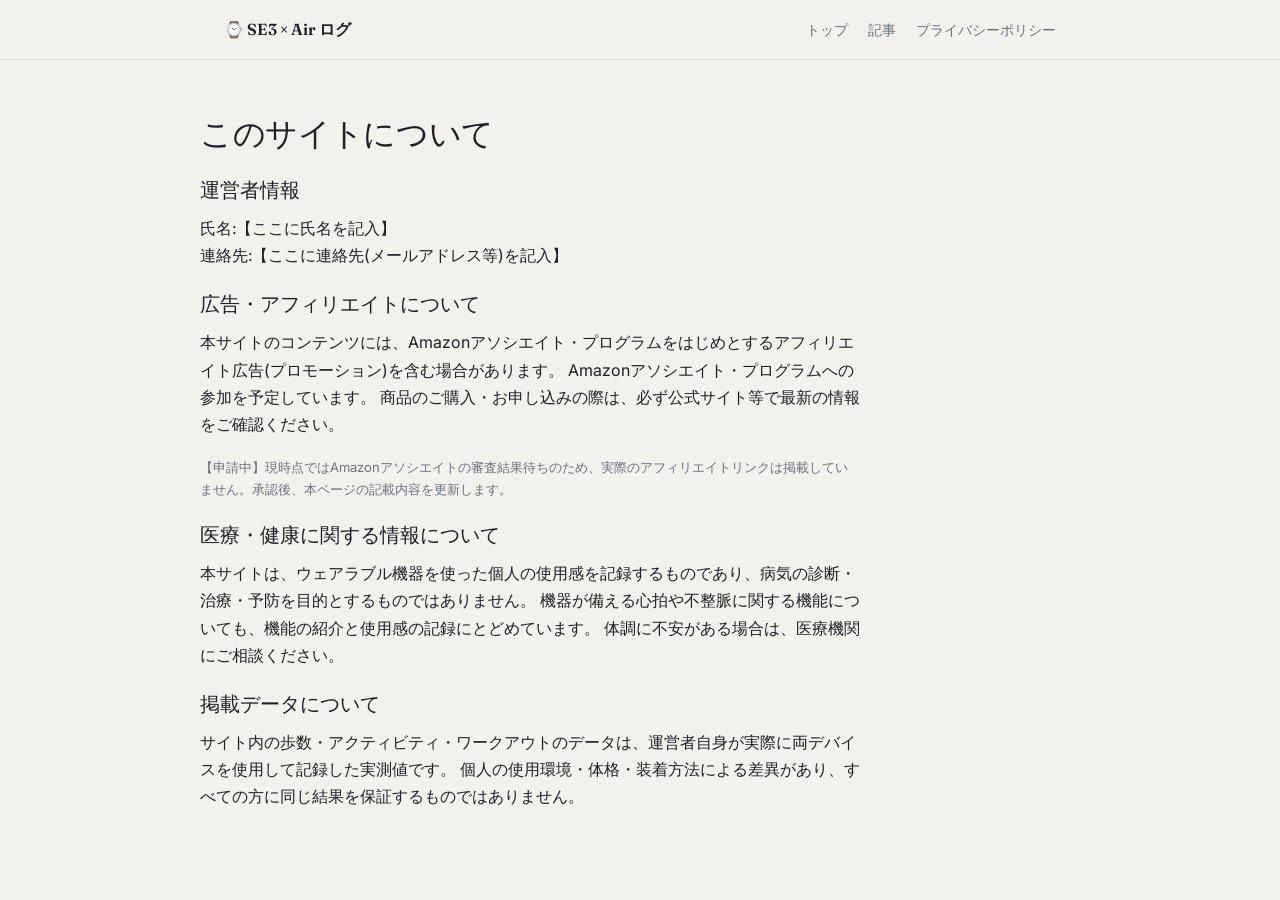
==== about.html @ 6115fcf7 "Initial commit: SE3 x Air comparison site with article build system - Static site (index/about/priva" ====
<!DOCTYPE html>
<html lang="ja">
<head>
<meta charset="UTF-8">
<meta name="viewport" content="width=device-width, initial-scale=1">
<title>このサイトについて | SE3 × Air ログ</title>
<meta name="description" content="SE3 × Air ログの運営者情報、広告・アフィリエイトについて、掲載データの扱いについて。">
<link rel="canonical" href="%SITE_URL%/about.html">
<link href="https://fonts.googleapis.com/css2?family=Fraunces:opsz,wght@9..144,500&family=Inter:wght@400;500;600&display=swap" rel="stylesheet">
<link rel="stylesheet" href="assets/style.css">
</head>
<body>
<nav class="site-nav">
  <div class="wrap">
    <a class="brand" href="index.html">⌚ SE3 × Air ログ</a>
    <div class="links"><a href="index.html">トップ</a><a href="articles/">記事</a><a href="privacy.html">プライバシーポリシー</a></div>
  </div>
</nav>
<div class="wrap" style="padding:56px 0;">
  <h1 class="title" style="font-size:32px;">このサイトについて</h1>

  <div class="review-block">
    <!--
      TODO(運営者が後で自分で記入する):
      下の【ここに氏名を記入】【ここに連絡先…】を、実際の氏名(または屋号)と連絡先に書き換える。
      Amazonアソシエイトの審査でも、運営者情報の記載は確認される項目。
      このページはGitHub(公開リポジトリ)に載るため、書いた内容は誰でも見られる点に注意。
      連絡先は、公開して問題ないメールアドレスやお問い合わせフォームにすること。
    -->
    <h2 class="section-title" style="font-size:20px;">運営者情報</h2>
    <p>
      氏名:【ここに氏名を記入】<br>
      連絡先:【ここに連絡先(メールアドレス等)を記入】
    </p>

    <h2 class="section-title" style="font-size:20px;">広告・アフィリエイトについて</h2>
    <p>
      本サイトのコンテンツには、Amazonアソシエイト・プログラムをはじめとするアフィリエイト広告(プロモーション)を含む場合があります。
      Amazonアソシエイト・プログラムへの参加を予定しています。
      <!-- TODO: 審査に通過したら、次の一文に差し替える:
      「本サイトは、Amazon.co.jpを宣伝しリンクすることによってサイトが紹介料を獲得できるように設計されたアフィリエイトプログラムである、Amazonアソシエイト・プログラムの参加者です。」 -->
      商品のご購入・お申し込みの際は、必ず公式サイト等で最新の情報をご確認ください。
    </p>
    <p style="color:var(--text-dim); font-size:13px;">
      【申請中】現時点ではAmazonアソシエイトの審査結果待ちのため、実際のアフィリエイトリンクは掲載していません。承認後、本ページの記載内容を更新します。
    </p>

    <h2 class="section-title" style="font-size:20px;">医療・健康に関する情報について</h2>
    <p>
      本サイトは、ウェアラブル機器を使った個人の使用感を記録するものであり、病気の診断・治療・予防を目的とするものではありません。
      機器が備える心拍や不整脈に関する機能についても、機能の紹介と使用感の記録にとどめています。
      体調に不安がある場合は、医療機関にご相談ください。
    </p>

    <h2 class="section-title" style="font-size:20px;">掲載データについて</h2>
    <p>
      サイト内の歩数・アクティビティ・ワークアウトのデータは、運営者自身が実際に両デバイスを使用して記録した実測値です。
      個人の使用環境・体格・装着方法による差異があり、すべての方に同じ結果を保証するものではありません。
    </p>
  </div>
</div>
</body>
</html>
---- assets/style.css ----
:root {
  --bg: #12151A;
  --bg-raise: #1A1E25;
  --card: #1D222A;
  --line: #2B313B;
  --text: #EAEDF2;
  --text-dim: #9CA6B4;
  --accent-watch: #8FA8C7;
  --accent-air: #B98BD9;
  --accent-good: #7FBF9E;
  --accent-warn: #D6A24A;
}
@media (prefers-color-scheme: light) {
  :root:not([data-theme="dark"]) {
    --bg: #F3F1EC;
    --bg-raise: #FFFFFF;
    --card: #FFFFFF;
    --line: #DEDAD1;
    --text: #1D2026;
    --text-dim: #6B7280;
  }
}
:root[data-theme="light"] {
  --bg: #F3F1EC; --bg-raise: #FFFFFF; --card: #FFFFFF; --line: #DEDAD1; --text: #1D2026; --text-dim: #6B7280;
}
* { box-sizing: border-box; }
html { scroll-behavior: smooth; }
body {
  margin: 0;
  background: var(--bg);
  color: var(--text);
  font-family: 'Inter', system-ui, -apple-system, sans-serif;
  line-height: 1.7;
  -webkit-font-smoothing: antialiased;
}
a { color: var(--accent-watch); }
.wrap { max-width: 880px; margin: 0 auto; padding: 0 24px; }

/* ---- 広告表示バナー(景品表示法対応) ---- */
.ad-banner {
  background: var(--bg-raise);
  border-bottom: 1px solid var(--line);
  font-size: 12.5px;
  color: var(--text-dim);
  text-align: center;
  padding: 8px 16px;
}

nav.site-nav {
  border-bottom: 1px solid var(--line);
  padding: 16px 0;
}
nav.site-nav .wrap { display: flex; justify-content: space-between; align-items: center; }
nav.site-nav .brand { font-family: 'Fraunces', serif; font-weight: 600; font-size: 16px; text-decoration: none; color: var(--text); }
nav.site-nav .links a { color: var(--text-dim); text-decoration: none; font-size: 14px; margin-left: 20px; }
nav.site-nav .links a:hover { color: var(--text); }

header.hero { padding: 64px 0 48px; border-bottom: 1px solid var(--line); }
.eyebrow { font-size: 14px; color: var(--text-dim); margin: 0 0 18px; }
h1.title {
  font-family: 'Fraunces', serif; font-weight: 500;
  font-size: clamp(30px, 6vw, 50px); line-height: 1.15; letter-spacing: -0.01em;
  margin: 0 0 20px; max-width: 15ch;
}
.lede { font-size: 17px; color: var(--text-dim); max-width: 62ch; margin: 0 0 40px; }
.price-row { display: flex; flex-wrap: wrap; gap: 32px; align-items: center; }
.price-stat .num { font-family: 'Fraunces', serif; font-size: 38px; font-weight: 500; }
.price-stat .num.watch { color: var(--accent-watch); }
.price-stat .num.air { color: var(--accent-air); }
.price-stat .label { font-size: 13px; color: var(--text-dim); margin-top: 4px; }
.price-stat .plus, .price-stat .lt { font-family: 'Fraunces', serif; font-size: 26px; color: var(--text-dim); }

section { padding: 56px 0; border-bottom: 1px solid var(--line); }
section:last-of-type { border-bottom: none; }
h2.section-title { font-family: 'Fraunces', serif; font-weight: 500; font-size: 25px; margin: 0 0 8px; }
.section-sub { color: var(--text-dim); font-size: 15px; margin: 0 0 32px; max-width: 60ch; }

.device-grid { display: grid; grid-template-columns: 1fr 1fr; gap: 20px; }
@media (max-width: 620px) { .device-grid { grid-template-columns: 1fr; } }
.device-card { background: var(--card); border: 1px solid var(--line); border-radius: 4px; padding: 28px; }
.device-card .dot { display: inline-block; width: 8px; height: 8px; border-radius: 50%; margin-right: 8px; }
.device-card.watch .dot { background: var(--accent-watch); }
.device-card.air .dot { background: var(--accent-air); }
.device-card h3 { font-size: 18px; margin: 0 0 4px; font-weight: 600; }
.device-card .price { font-size: 22px; font-family: 'Fraunces', serif; margin: 4px 0 20px; }
.spec-row { display: flex; justify-content: space-between; gap: 16px; padding: 10px 0; border-top: 1px solid var(--line); font-size: 14px; }
.spec-row .k { color: var(--text-dim); flex-shrink: 0; }
.spec-row .v { text-align: right; }

.affiliate-btn {
  display: inline-block; margin-top: 20px; padding: 10px 18px;
  border: 1px solid var(--line); border-radius: 3px; font-size: 13px;
  color: var(--text); text-decoration: none; opacity: 0.5;
}
.affiliate-btn::after { content: "(準備中)"; color: var(--text-dim); margin-left: 6px; font-size: 11px; }

.price-chart-wrap, .card-box { margin-top: 32px; background: var(--card); border: 1px solid var(--line); border-radius: 4px; padding: 24px; }

.empty-state { background: var(--bg-raise); border: 1px dashed var(--line); border-radius: 4px; padding: 32px 28px; color: var(--text-dim); font-size: 14px; }
.empty-state strong { color: var(--text); display: block; margin-bottom: 6px; font-size: 15px; }

table.compare-table { width: 100%; border-collapse: collapse; font-size: 14px; }
table.compare-table th, table.compare-table td { text-align: left; padding: 10px 12px; border-bottom: 1px solid var(--line); }
table.compare-table th { color: var(--text-dim); font-weight: 500; font-size: 13px; }
.table-scroll { overflow-x: auto; }

.review-block { max-width: 66ch; }
.review-block p { margin: 0 0 18px; }
.log-entry { display: flex; gap: 16px; padding: 16px 0; border-top: 1px solid var(--line); }
.log-entry .date { color: var(--text-dim); font-size: 13px; flex-shrink: 0; width: 84px; }

footer.site-footer { padding: 40px 0 80px; color: var(--text-dim); font-size: 13px; }
footer.site-footer a { color: var(--text-dim); text-decoration: underline; }
canvas { max-width: 100%; }

/* ---- 記事ページ(scripts/build_site.py が生成) ---- */
.article { padding: 48px 0 24px; max-width: 66ch; }
.article .meta { color: var(--text-dim); font-size: 13px; margin: 0 0 12px; }
.article h1 { font-family: 'Fraunces', serif; font-weight: 500; font-size: clamp(26px, 5vw, 36px); line-height: 1.3; margin: 0 0 28px; }
.article h2 { font-family: 'Fraunces', serif; font-weight: 500; font-size: 22px; margin: 44px 0 12px; padding-top: 8px; border-top: 1px solid var(--line); }
.article h3 { font-size: 17px; margin: 28px 0 8px; }
.article p, .article ul, .article ol { margin: 0 0 18px; }
.article li { margin-bottom: 6px; }
.article img { max-width: 100%; height: auto; border-radius: 3px; }
.article blockquote { margin: 0 0 18px; padding: 4px 18px; border-left: 3px solid var(--line); color: var(--text-dim); }
.article code { background: var(--bg-raise); border: 1px solid var(--line); border-radius: 3px; padding: 1px 5px; font-size: 0.9em; }
.article pre { background: var(--bg-raise); border: 1px solid var(--line); border-radius: 4px; padding: 14px 16px; overflow-x: auto; }
.article pre code { border: none; padding: 0; background: none; }
.article table { width: 100%; border-collapse: collapse; font-size: 14px; margin: 0 0 22px; display: block; overflow-x: auto; }
.article th, .article td { text-align: left; padding: 10px 12px; border-bottom: 1px solid var(--line); }
.article th { color: var(--text-dim); font-weight: 500; font-size: 13px; }
.article .notice { background: var(--bg-raise); border: 1px solid var(--line); border-radius: 4px; padding: 12px 16px; font-size: 13px; color: var(--text-dim); margin: 0 0 32px; }
.tag-list { display: flex; flex-wrap: wrap; gap: 8px; margin: 0 0 20px; padding: 0; list-style: none; }
.tag-list li { font-size: 12px; color: var(--text-dim); border: 1px solid var(--line); border-radius: 999px; padding: 2px 10px; margin: 0; }
.article-list { list-style: none; margin: 0; padding: 0; }
.article-list li { padding: 18px 0; border-top: 1px solid var(--line); }
.article-list li:last-child { border-bottom: 1px solid var(--line); }
.article-list a.title { font-family: 'Fraunces', serif; font-size: 19px; color: var(--text); text-decoration: none; }
.article-list a.title:hover { color: var(--accent-watch); }
.article-list .date { color: var(--text-dim); font-size: 13px; }
.article-list p { margin: 6px 0 0; color: var(--text-dim); font-size: 14px; }
.page-head { padding: 48px 0 8px; }
.page-head h1 { font-family: 'Fraunces', serif; font-weight: 500; font-size: 32px; margin: 0 0 8px; }
.page-head p { color: var(--text-dim); margin: 0 0 24px; }
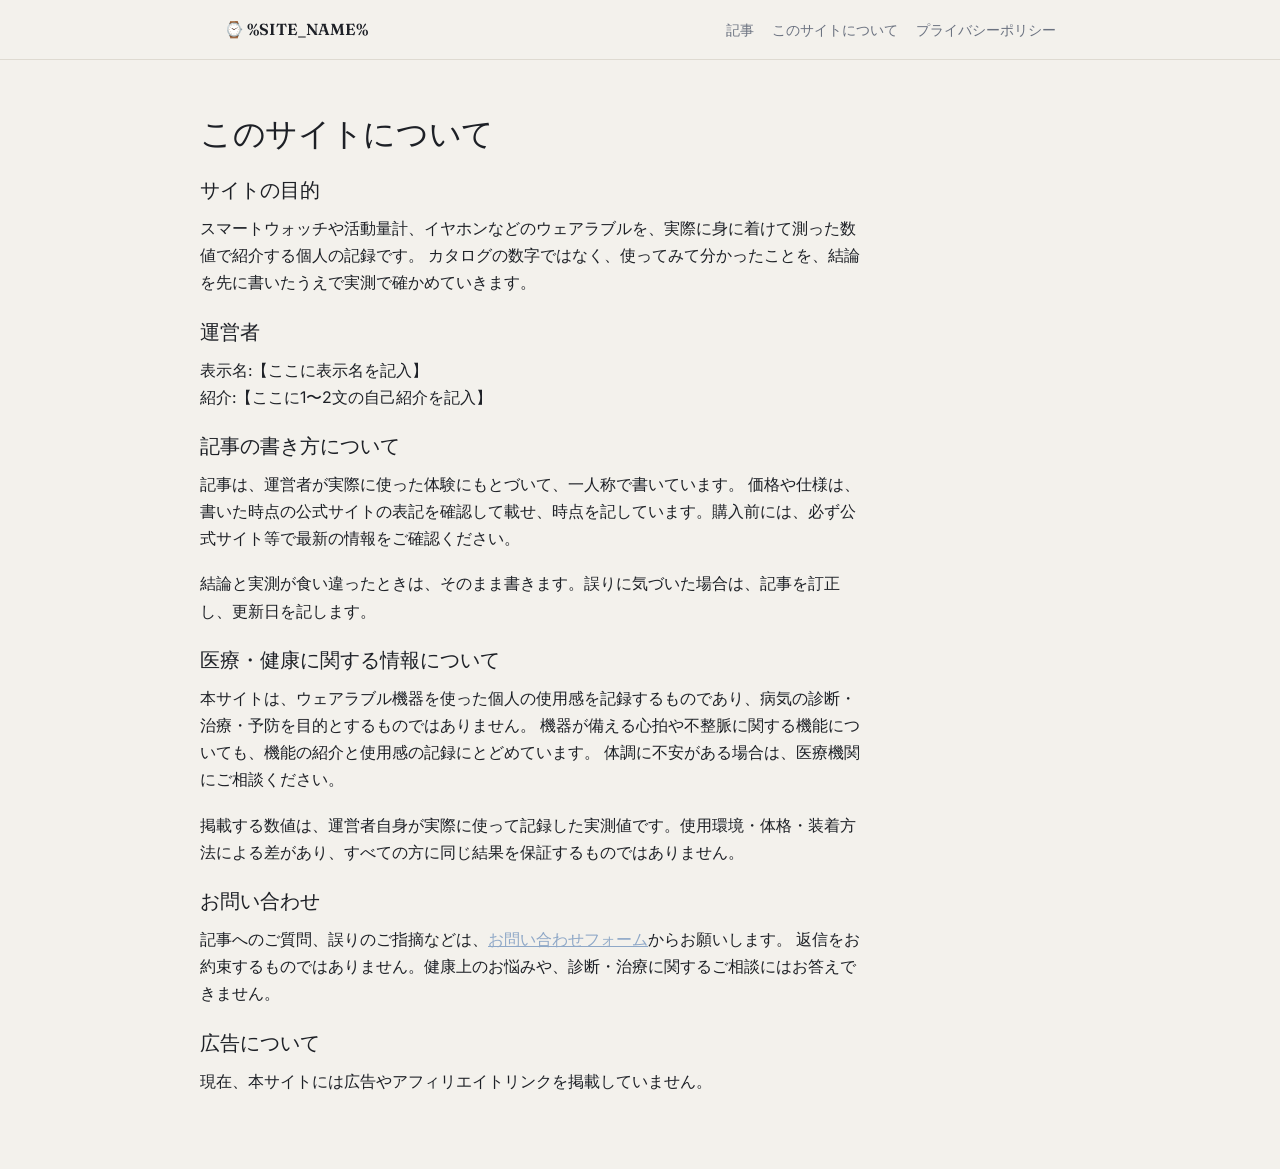
==== commit 74412193: "Restructure as article-first personal media; add requirements and first article draft - Top page is " ====
--- a/about.html
+++ b/about.html
@@ -3,46 +3,55 @@
 <head>
 <meta charset="UTF-8">
 <meta name="viewport" content="width=device-width, initial-scale=1">
-<title>このサイトについて | SE3 × Air ログ</title>
-<meta name="description" content="SE3 × Air ログの運営者情報、広告・アフィリエイトについて、掲載データの扱いについて。">
+<title>このサイトについて | %SITE_NAME%</title>
+<meta name="description" content="%SITE_NAME%の目的、運営者、記事の書き方、お問い合わせについて。">
 <link rel="canonical" href="%SITE_URL%/about.html">
+<meta property="og:type" content="website">
+<meta property="og:site_name" content="%SITE_NAME%">
+<meta property="og:title" content="このサイトについて | %SITE_NAME%">
+<meta property="og:description" content="%SITE_NAME%の目的、運営者、記事の書き方、お問い合わせについて。">
+<meta property="og:url" content="%SITE_URL%/about.html">
+<link rel="icon" href="data:image/svg+xml,<svg xmlns=%22http://www.w3.org/2000/svg%22 viewBox=%220 0 100 100%22><text y=%22.9em%22 font-size=%2290%22>⌚</text></svg>">
 <link href="https://fonts.googleapis.com/css2?family=Fraunces:opsz,wght@9..144,500&family=Inter:wght@400;500;600&display=swap" rel="stylesheet">
 <link rel="stylesheet" href="assets/style.css">
 </head>
 <body>
 <nav class="site-nav">
   <div class="wrap">
-    <a class="brand" href="index.html">⌚ SE3 × Air ログ</a>
-    <div class="links"><a href="index.html">トップ</a><a href="articles/">記事</a><a href="privacy.html">プライバシーポリシー</a></div>
+    <a class="brand" href="index.html">⌚ %SITE_NAME%</a>
+    <div class="links"><a href="articles/">記事</a><a href="about.html">このサイトについて</a><a href="privacy.html">プライバシーポリシー</a></div>
   </div>
 </nav>
 <div class="wrap" style="padding:56px 0;">
-  <h1 class="title" style="font-size:32px;">このサイトについて</h1>
+  <h1 class="title wide" style="font-size:32px;">このサイトについて</h1>
 
   <div class="review-block">
+    <h2 class="section-title" style="font-size:20px;">サイトの目的</h2>
+    <p>
+      スマートウォッチや活動量計、イヤホンなどのウェアラブルを、実際に身に着けて測った数値で紹介する個人の記録です。
+      カタログの数字ではなく、使ってみて分かったことを、結論を先に書いたうえで実測で確かめていきます。
+    </p>
+
     <!--
       TODO(運営者が後で自分で記入する):
-      下の【ここに氏名を記入】【ここに連絡先…】を、実際の氏名(または屋号)と連絡先に書き換える。
-      Amazonアソシエイトの審査でも、運営者情報の記載は確認される項目。
-      このページはGitHub(公開リポジトリ)に載るため、書いた内容は誰でも見られる点に注意。
-      連絡先は、公開して問題ないメールアドレスやお問い合わせフォームにすること。
+      下の【】部分を、実際の表示名と紹介文に書き換える。
+      - 表示名は、本名でなくても構わない(ハンドルネーム、屋号、会社名のいずれか)。
+      - 紹介文は1〜2文でよい。職業(医師など)を書くかどうかも、運営者が決める。
+      - このページはGitHubの公開リポジトリに載るため、書いた内容は誰でも見られる。
     -->
-    <h2 class="section-title" style="font-size:20px;">運営者情報</h2>
+    <h2 class="section-title" style="font-size:20px;">運営者</h2>
     <p>
-      氏名:【ここに氏名を記入】<br>
-      連絡先:【ここに連絡先(メールアドレス等)を記入】
+      表示名:【ここに表示名を記入】<br>
+      紹介:【ここに1〜2文の自己紹介を記入】
     </p>
 
-    <h2 class="section-title" style="font-size:20px;">広告・アフィリエイトについて</h2>
+    <h2 class="section-title" style="font-size:20px;">記事の書き方について</h2>
     <p>
-      本サイトのコンテンツには、Amazonアソシエイト・プログラムをはじめとするアフィリエイト広告(プロモーション)を含む場合があります。
-      Amazonアソシエイト・プログラムへの参加を予定しています。
-      <!-- TODO: 審査に通過したら、次の一文に差し替える:
-      「本サイトは、Amazon.co.jpを宣伝しリンクすることによってサイトが紹介料を獲得できるように設計されたアフィリエイトプログラムである、Amazonアソシエイト・プログラムの参加者です。」 -->
-      商品のご購入・お申し込みの際は、必ず公式サイト等で最新の情報をご確認ください。
+      記事は、運営者が実際に使った体験にもとづいて、一人称で書いています。
+      価格や仕様は、書いた時点の公式サイトの表記を確認して載せ、時点を記しています。購入前には、必ず公式サイト等で最新の情報をご確認ください。
     </p>
-    <p style="color:var(--text-dim); font-size:13px;">
-      【申請中】現時点ではAmazonアソシエイトの審査結果待ちのため、実際のアフィリエイトリンクは掲載していません。承認後、本ページの記載内容を更新します。
+    <p>
+      結論と実測が食い違ったときは、そのまま書きます。誤りに気づいた場合は、記事を訂正し、更新日を記します。
     </p>
 
     <h2 class="section-title" style="font-size:20px;">医療・健康に関する情報について</h2>
@@ -51,12 +60,20 @@
       機器が備える心拍や不整脈に関する機能についても、機能の紹介と使用感の記録にとどめています。
       体調に不安がある場合は、医療機関にご相談ください。
     </p>
+    <p>
+      掲載する数値は、運営者自身が実際に使って記録した実測値です。使用環境・体格・装着方法による差があり、すべての方に同じ結果を保証するものではありません。
+    </p>
 
-    <h2 class="section-title" style="font-size:20px;">掲載データについて</h2>
+    <!-- TODO(運営者が後で自分で記入する): Googleフォームを作ったら、下のリンクの【…】を、フォームのURL(「送信」→ リンクのタブに出るもの)に書き換える。 -->
+    <h2 class="section-title" id="contact" style="font-size:20px;">お問い合わせ</h2>
     <p>
-      サイト内の歩数・アクティビティ・ワークアウトのデータは、運営者自身が実際に両デバイスを使用して記録した実測値です。
-      個人の使用環境・体格・装着方法による差異があり、すべての方に同じ結果を保証するものではありません。
+      記事へのご質問、誤りのご指摘などは、<a href="【GoogleフォームのURL】">お問い合わせフォーム</a>からお願いします。
+      返信をお約束するものではありません。健康上のお悩みや、診断・治療に関するご相談にはお答えできません。
     </p>
+
+    <!-- 広告・アフィリエイトを始めるときは、ここに「広告について」の節を足す(Amazonアソシエイトの定型文もここに入れる)。 -->
+    <h2 class="section-title" style="font-size:20px;">広告について</h2>
+    <p>現在、本サイトには広告やアフィリエイトリンクを掲載していません。</p>
   </div>
 </div>
 </body>
--- a/assets/style.css
+++ b/assets/style.css
@@ -142,3 +142,16 @@
 .page-head { padding: 48px 0 8px; }
 .page-head h1 { font-family: 'Fraunces', serif; font-weight: 500; font-size: 32px; margin: 0 0 8px; }
 .page-head p { color: var(--text-dim); margin: 0 0 24px; }
+
+h1.title.wide { max-width: none; }
+
+/* ---- スマホ幅でナビがはみ出さないようにする ---- */
+nav.site-nav .wrap { flex-wrap: wrap; gap: 8px 20px; }
+nav.site-nav .brand { white-space: nowrap; }
+nav.site-nav .links { display: flex; flex-wrap: wrap; gap: 4px 18px; }
+nav.site-nav .links a { margin-left: 0; white-space: nowrap; }
+.article, .review-block { overflow-wrap: anywhere; }
+@media (max-width: 620px) {
+  .wrap { padding: 0 16px; }
+  nav.site-nav .links a { font-size: 13px; }
+}
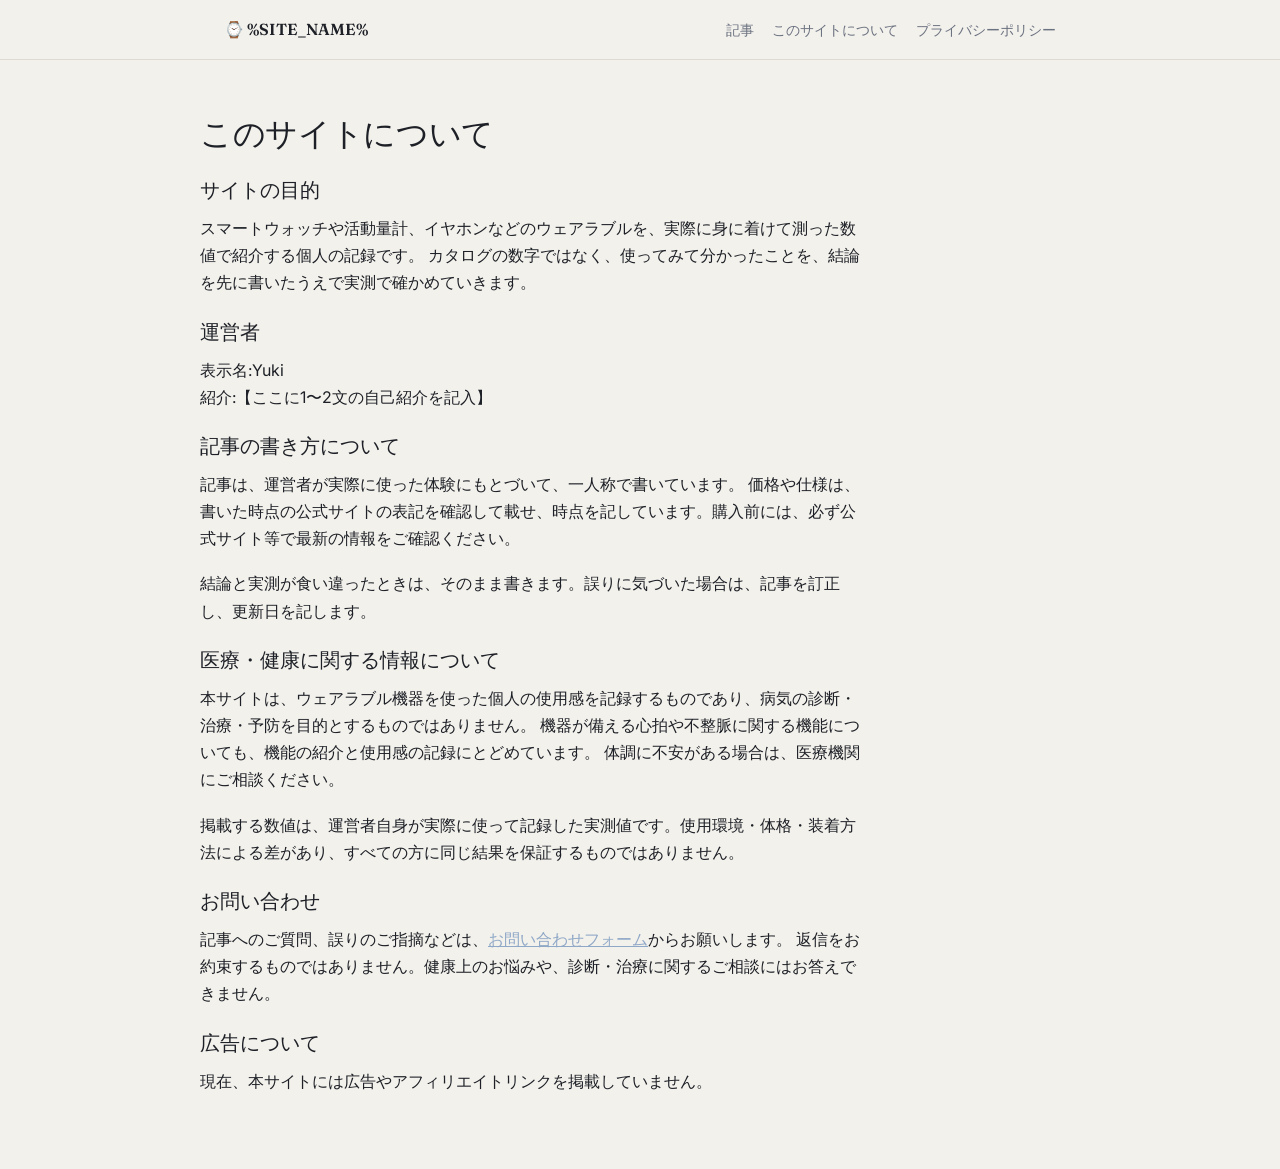
==== commit 258d068f: "Verify article facts against official pages; set operator display name - Article: keep only facts co" ====
--- a/about.html
+++ b/about.html
@@ -41,7 +41,7 @@
     -->
     <h2 class="section-title" style="font-size:20px;">運営者</h2>
     <p>
-      表示名:【ここに表示名を記入】<br>
+      表示名:Yuki<br>
       紹介:【ここに1〜2文の自己紹介を記入】
     </p>
 
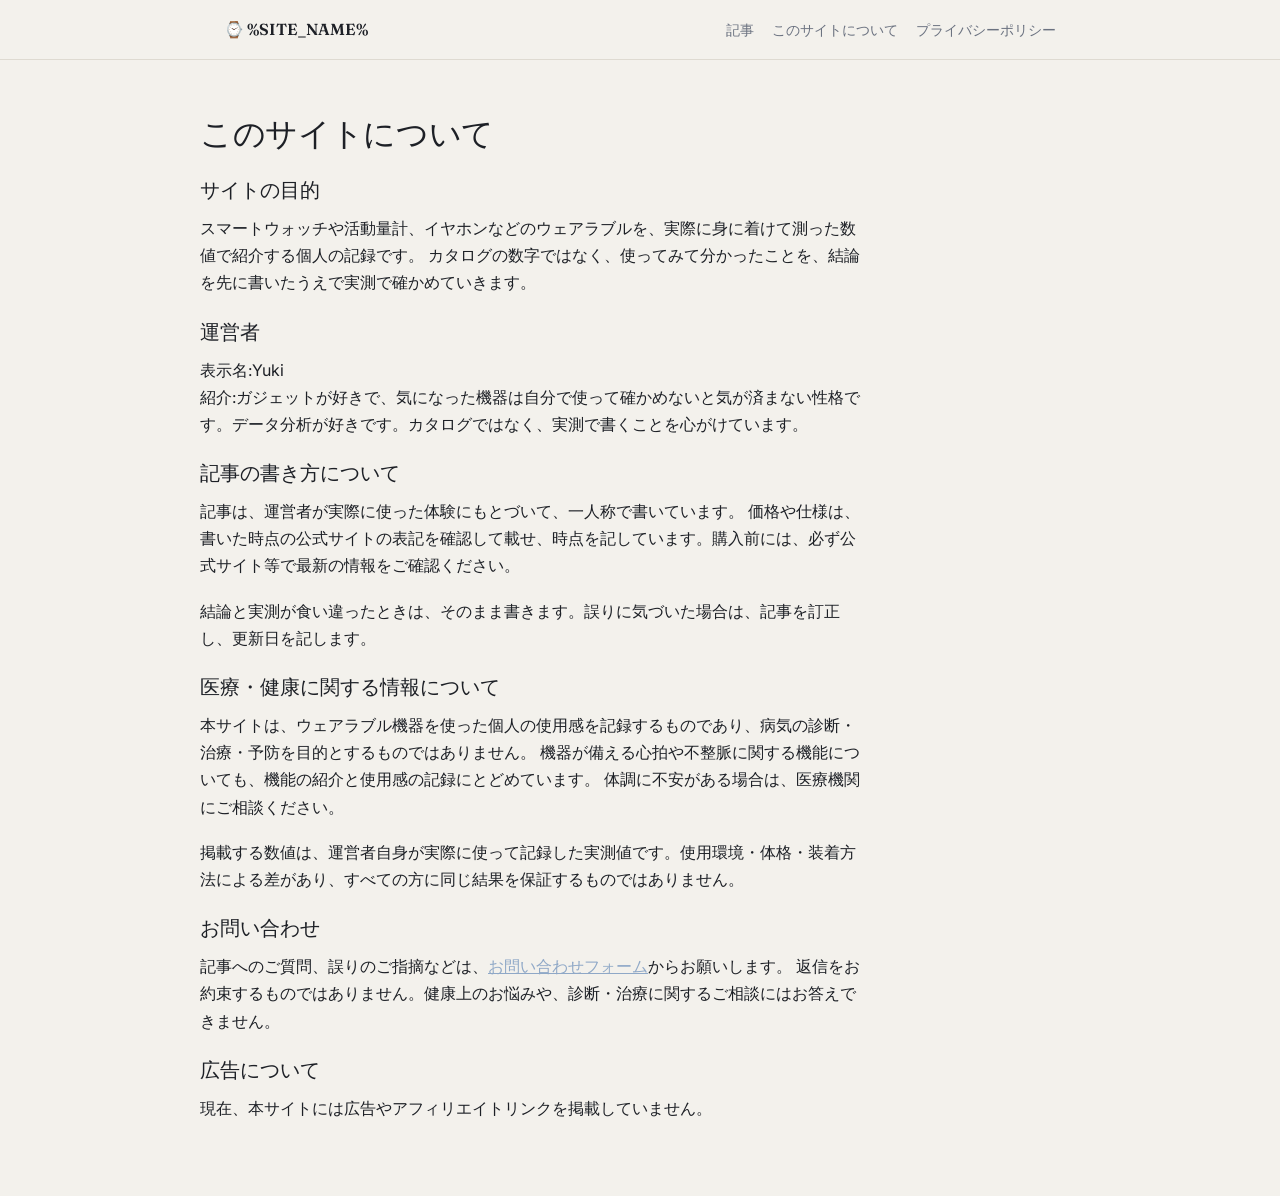
==== commit abab41e5: "Soften article tone (desu/masu), simplify self-introduction - Article rewritten in polite form, avoi" ====
--- a/about.html
+++ b/about.html
@@ -32,17 +32,10 @@
       カタログの数字ではなく、使ってみて分かったことを、結論を先に書いたうえで実測で確かめていきます。
     </p>
 
-    <!--
-      TODO(運営者が後で自分で記入する):
-      下の【】部分を、実際の表示名と紹介文に書き換える。
-      - 表示名は、本名でなくても構わない(ハンドルネーム、屋号、会社名のいずれか)。
-      - 紹介文は1〜2文でよい。職業(医師など)を書くかどうかも、運営者が決める。
-      - このページはGitHubの公開リポジトリに載るため、書いた内容は誰でも見られる。
-    -->
     <h2 class="section-title" style="font-size:20px;">運営者</h2>
     <p>
       表示名:Yuki<br>
-      紹介:【ここに1〜2文の自己紹介を記入】
+      紹介:ガジェットが好きで、気になった機器は自分で使って確かめないと気が済まない性格です。データ分析が好きです。カタログではなく、実測で書くことを心がけています。
     </p>
 
     <h2 class="section-title" style="font-size:20px;">記事の書き方について</h2>
